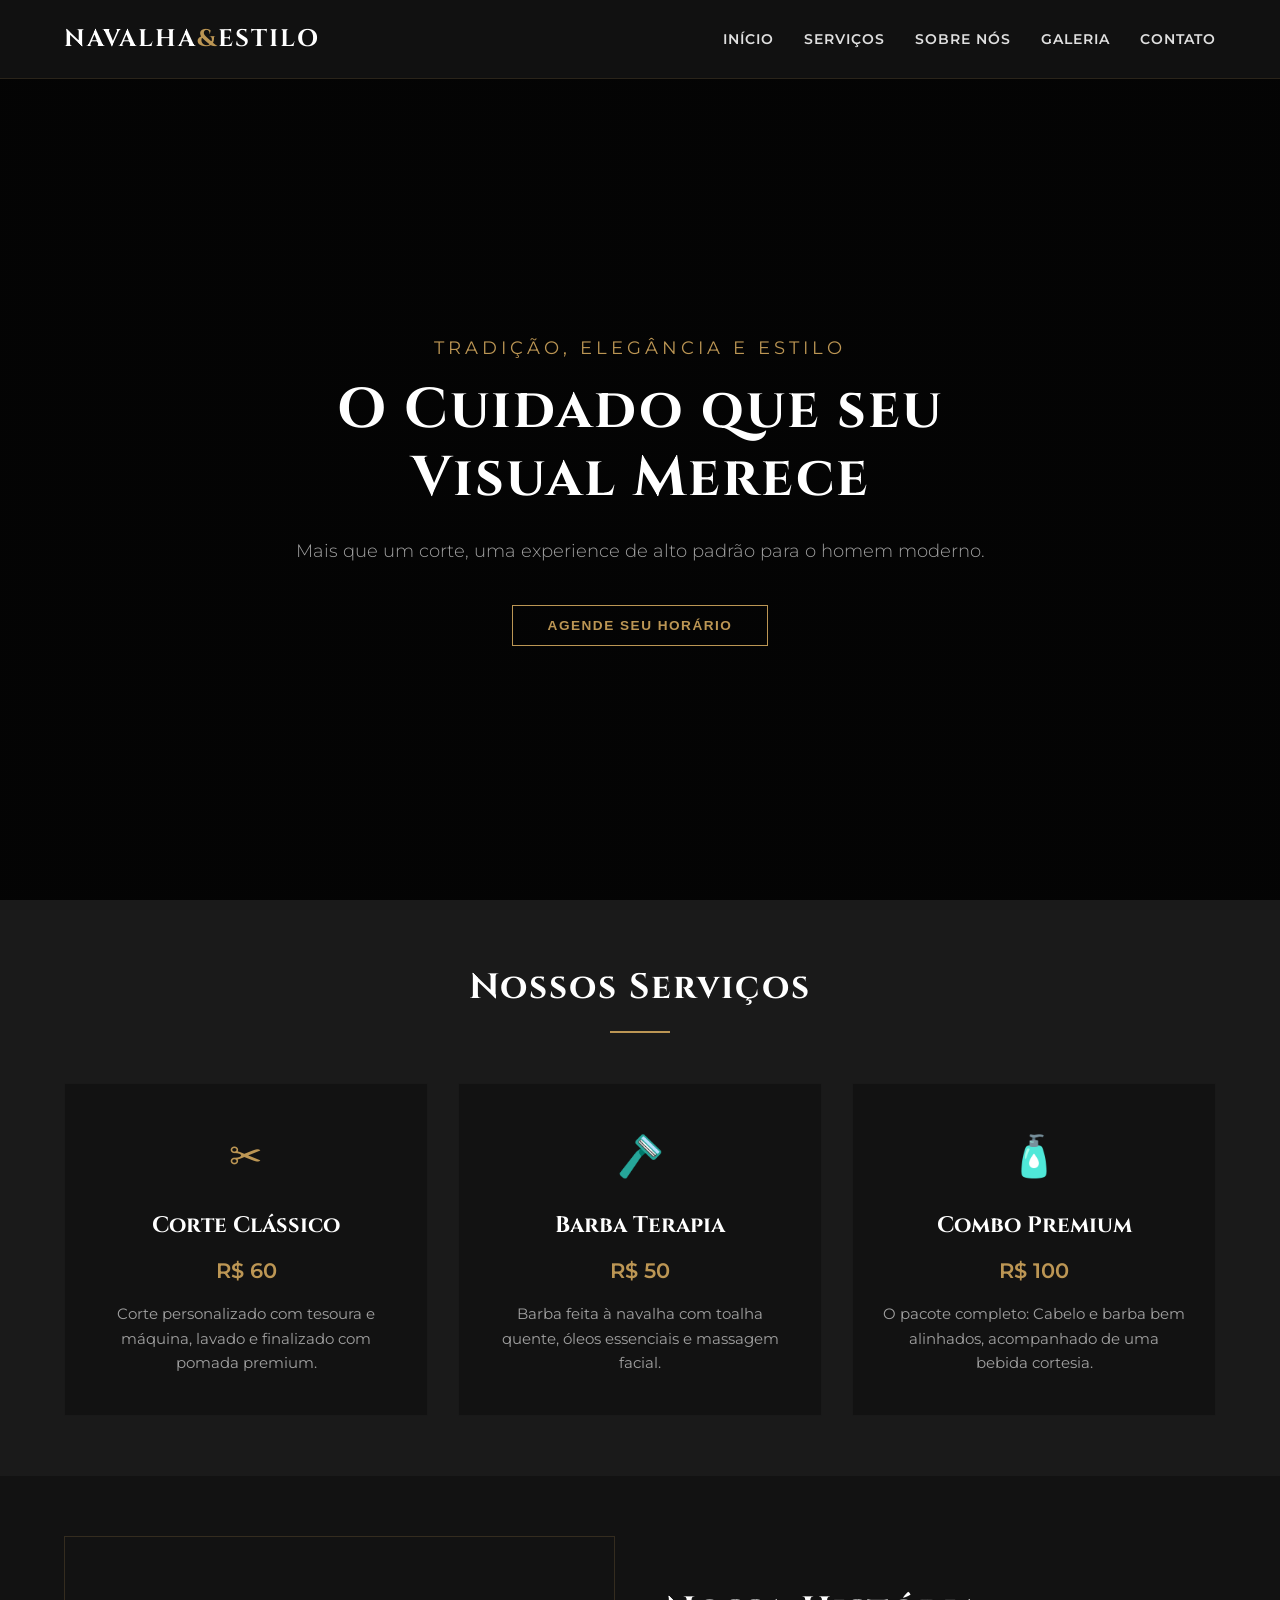
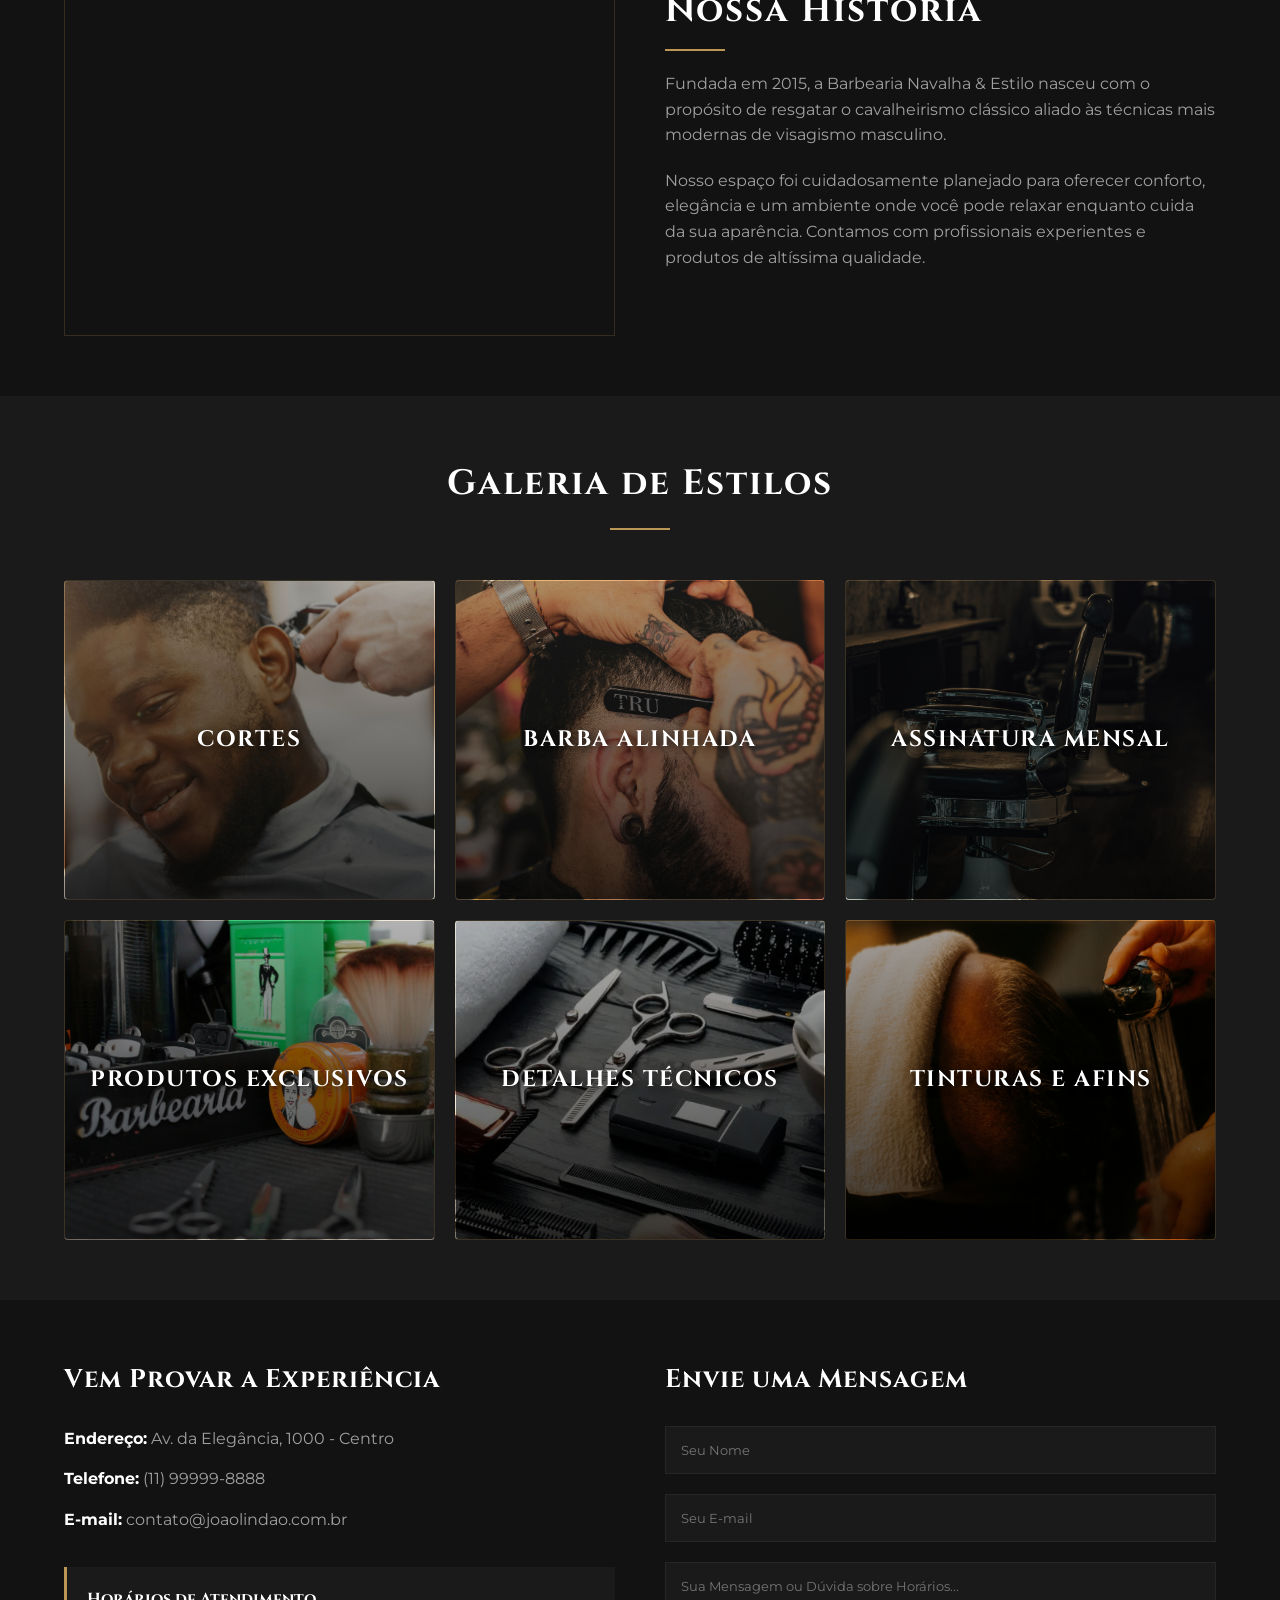
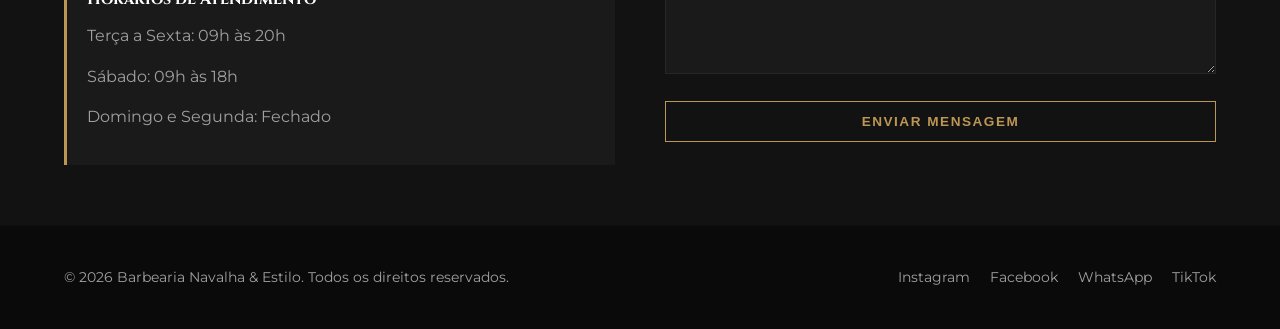
==== BarbeariaNavalhaEstilo/wwwroot/index.html @ 8d59ccf6 "enviando atualizações com .net e c#" ====
<!DOCTYPE html>
<html lang="pt-BR">

<head>
    <meta charset="UTF-8">
    <meta name="viewport" content="width=device-width, initial-scale=1.0">
    <title>Barbearia Navalha & Estilo</title>
    <link rel="stylesheet" href="style.css">
    <link rel="preconnect" href="https://fonts.googleapis.com">
    <link rel="preconnect" href="https://fonts.gstatic.com" crossorigin>
    <link href="https://fonts.googleapis.com/css2?family=Cinzel:wght@500;700&family=Montserrat:wght@300;400;600&display=swap" rel="stylesheet">
</head>

<body>

    <header class="header">
        <div class="container header-container">
            <div class="logo">
                <a href="#inicio">NAVALHA<span>&</span>ESTILO</a>
            </div>

            <input type="checkbox" id="menu-toggle" class="menu-toggle">
            <label for="menu-toggle" class="hamburger">
                <span></span>
                <span></span>
                <span></span>
            </label>

            <nav class="nav">
                <ul class="nav-list">
                    <li><a href="#inicio">Início</a></li>
                    <li><a href="#servicos">Serviços</a></li>
                    <li><a href="#sobre">Sobre Nós</a></li>
                    <li><a href="#galeria">Galeria</a></li>
                    <li><a href="#contato">Contato</a></li>
                </ul>
            </nav>
        </div>
    </header>

    <section id="inicio" class="hero">
        <div class="hero-content">
            <p class="hero-subtitle">Tradição, Elegância e Estilo</p>
            <h1 class="hero-title">O Cuidado que seu Visual Merece</h1>
            <p class="hero-text">Mais que um corte, uma experience de alto padrão para o homem moderno.</p>
            <button class="btn" onclick="abrirCalendario()">Agende seu Horário</button>
        </div>
    </section>

    <section id="servicos" class="services">
        <div class="container">
            <div class="section-header">
                <h2>Nossos Serviços</h2>
                <div class="divider"></div>
            </div>
            <div class="services-grid">
                <div class="service-card">
                    <div class="service-icon">✂</div>
                    <h3>Corte Clássico</h3>
                    <p class="price">R$ 60</p>
                    <p>Corte personalizado com tesoura e máquina, lavado e finalizado com pomada premium.</p>
                </div>
                <div class="service-card">
                    <div class="service-icon">🪒</div>
                    <h3>Barba Terapia</h3>
                    <p class="price">R$ 50</p>
                    <p>Barba feita à navalha com toalha quente, óleos essenciais e massagem facial.</p>
                </div>
                <div class="service-card">
                    <div class="service-icon">🧴</div>
                    <h3>Combo Premium</h3>
                    <p class="price">R$ 100</p>
                    <p>O pacote completo: Cabelo e barba bem alinhados, acompanhado de uma bebida cortesia.</p>
                </div>
            </div>
        </div>
    </section>

    <section id="sobre" class="about">
        <div class="container about-container">
            <div class="about-image">
                <div class="img-placeholder"></div>
            </div>
            <div class="about-content">
                <div class="section-header" style="text-align: left; margin: 0 0 20px 0;">
                    <h2>Nossa História</h2>
                    <div class="divider" style="margin: 10px 0 0 0;"></div>
                </div>
                <p>Fundada em 2015, a Barbearia Navalha & Estilo nasceu com o propósito de resgatar o cavalheirismo clássico aliado às técnicas mais modernas de visagismo masculino.</p>
                <p>Nosso espaço foi cuidadosamente planejado para oferecer conforto, elegância e um ambiente onde você pode relaxar enquanto cuida da sua aparência. Contamos com profissionais experientes e produtos de altíssima qualidade.</p>
            </div>
        </div>
    </section>

    <section id="galeria" class="gallery">
        <div class="container">
            <div class="section-header">
                <h2>Galeria de Estilos</h2>
                <div class="divider"></div>
            </div>
            <div class="gallery-grid">

                <div class="gallery-item foto-cortes">
                    <div class="gallery-overlay"></div>
                    <div class="gallery-content">
                        <h3>Cortes</h3>
                    </div>
                </div>

                <div class="gallery-item foto-barba">
                    <div class="gallery-overlay"></div>
                    <div class="gallery-content">
                        <h3>Barba Alinhada</h3>
                    </div>
                </div>

                <!-- Substitua o item "foto-assinatura" na Página Inicial por este link: -->
                <a href="assinatura.html" class="gallery-item foto-assinatura">
                    <div class="gallery-overlay"></div>
                    <div class="gallery-content">
                        <h3>Assinatura Mensal</h3>
                    </div>
                </a>

                <div class="gallery-item foto-produtos">
                    <div class="gallery-overlay"></div>
                    <div class="gallery-content">
                        <h3>Produtos Exclusivos</h3>
                    </div>
                </div>

                <div class="gallery-item foto-detalhes">
                    <div class="gallery-overlay"></div>
                    <div class="gallery-content">
                        <h3>Detalhes Técnicos</h3>
                    </div>
                </div>

                <div class="gallery-item foto-tinturas">
                    <div class="gallery-overlay"></div>
                    <div class="gallery-content">
                        <h3>Tinturas e Afins</h3>
                    </div>
                </div>

            </div>
        </div>
    </section>

    <section id="contato" class="contact">
        <div class="container contact-container">
            <div class="contact-info">
                <h3>Vem Provar a Experiência</h3>
                <p><strong>Endereço:</strong> Av. da Elegância, 1000 - Centro</p>
                <p><strong>Telefone:</strong> (11) 99999-8888</p>
                <p><strong>E-mail:</strong> contato@joaolindao.com.br</p>
                <div class="hours">
                    <h4>Horários de Atendimento</h4>
                    <p>Terça a Sexta: 09h às 20h</p>
                    <p>Sábado: 09h às 18h</p>
                    <p>Domingo e Segunda: Fechado</p>
                </div>
            </div>
            <div class="contact-form">
                <h3>Envie uma Mensagem</h3>
                <form action="#" method="POST" onsubmit="return false;">
                    <div class="form-group">
                        <input type="text" placeholder="Seu Nome" required>
                    </div>
                    <div class="form-group">
                        <input type="email" placeholder="Seu E-mail" required>
                    </div>
                    <div class="form-group">
                        <textarea placeholder="Sua Mensagem ou Dúvida sobre Horários..." rows="5" required></textarea>
                    </div>
                    <button type="submit" class="btn btn-block">Enviar Mensagem</button>
                </form>
            </div>
        </div>
    </section>

    <footer class="footer">
        <div class="container footer-content">
            <p>&copy; 2026 Barbearia Navalha & Estilo. Todos os direitos reservados.</p>
            <div class="social-links">
                <a href="#">Instagram</a>
                <a href="#">Facebook</a>
                <a href="#">WhatsApp</a>
                <a href="#">TikTok</a>
            </div>
        </div>
    </footer>

    <div id="modal-calendario" class="modal">
        <div class="modal-content-wide">
            <span class="close-btn" onclick="fecharCalendario()">&times;</span>

            <div class="agenda-container">
                <div class="calendario-col">
                    <div class="calendar-header">
                        <button onclick="mudarMes(-1)">&#10094;</button>
                        <h3 id="calendar-month-year">Maio 2026</h3>
                        <button onclick="mudarMes(1)">&#10095;</button>
                    </div>
                    <div class="weekdays">
                        <div>Dom</div>
                        <div>Seg</div>
                        <div>Ter</div>
                        <div>Qua</div>
                        <div>Qui</div>
                        <div>Sex</div>
                        <div>Sáb</div>
                    </div>
                    <div id="calendar-days" class="calendar-days"></div>
                </div>

                <div class="horarios-col" id="horarios-col">
                    <h3>Horários Disponíveis</h3>
                    <p id="dia-selecionado-label">Selecione um dia ao lado</p>
                    <div id="slots-horarios" class="slots-horarios"></div>
                    <button id="btn-finalizar" class="btn btn-block" style="display:none;" onclick="finalizarAgendamento()">Confirmar Agendamento</button>
                </div>
            </div>
        </div>
    </div>

    <script src="js/main.js"></script>
</body>

</html>
---- BarbeariaNavalhaEstilo/wwwroot/style.css ----
* {
  margin: 0;
  padding: 0;
  box-sizing: border-box;
}

html {
  scroll-behavior: smooth;
}

:root {
  --primary-color: #bc9654;
  --bg-dark: #121212;
  --bg-light: #1a1a1a;
  --text-color: #e0e0e0;
  --text-muted: #a0a0a0;
  --white: #ffffff;
  --transition: all 0.3s ease;
}

body {
  font-family: "Montserrat", sans-serif;
  background-color: var(--bg-dark);
  color: var(--text-color);
  line-height: 1.6;
}

.container {
  width: 90%;
  max-width: 1200px;
  margin: 0 auto;
  padding: 60px 0;
}

a {
  text-transform: none;
  text-decoration: none;
  color: inherit;
  transition: var(--transition);
}

ul {
  list-style: none;
}

img,
.img-placeholder {
  width: 100%;
  height: 100%;
  object-fit: cover;
}

.img-placeholder {
  background: linear-gradient(135deg, #2c2c2c 0%, #1a1a1a 100%);
  border: 1px solid rgba(188, 150, 84, 0.2);
  display: flex;
  align-items: center;
  justify-content: center;
  color: var(--text-muted);
  font-size: 0.9rem;
  letter-spacing: 1px;
  min-height: 250px;
}

.section-header {
  text-align: center;
  margin-bottom: 50px;
}

.section-header h2 {
  font-family: "Cinzel", serif;
  font-size: 2.2rem;
  color: var(--white);
  letter-spacing: 2px;
}

.divider {
  width: 60px;
  height: 2px;
  background-color: var(--primary-color);
  margin: 15px auto 0 auto;
}

/* Botões */
.btn {
  display: inline-block;
  padding: 12px 35px;
  background-color: transparent;
  color: var(--primary-color);
  border: 1px solid var(--primary-color);
  font-weight: 600;
  letter-spacing: 1.5px;
  text-transform: uppercase;
  font-size: 0.85rem;
  cursor: pointer;
  transition: var(--transition);
}

.btn:hover {
  background-color: var(--primary-color);
  color: var(--bg-dark);
  box-shadow: 0 0 15px rgba(188, 150, 84, 0.4);
}

.btn-block {
  display: block;
  width: 100%;
}

.header {
  position: fixed;
  top: 0;
  left: 0;
  width: 100%;
  background-color: rgba(18, 18, 18, 0.95);
  border-bottom: 1px solid rgba(188, 150, 84, 0.15);
  z-index: 1000;
}

.header-container {
  padding: 20px 0;
  display: flex;
  justify-content: space-between;
  align-items: center;
}

.logo a {
  font-family: "Cinzel", serif;
  font-size: 1.5rem;
  font-weight: 700;
  color: var(--white);
  letter-spacing: 2px;
}

.logo span {
  color: var(--primary-color);
}

.nav-list {
  display: flex;
  gap: 30px;
}

.nav-list a {
  font-size: 0.9rem;
  font-weight: 600;
  letter-spacing: 1px;
  text-transform: uppercase;
  padding: 5px 0;
  position: relative;
}

.nav-list a::after {
  content: "";
  position: absolute;
  bottom: 0;
  left: 0;
  width: 0;
  height: 1px;
  background-color: var(--primary-color);
  transition: var(--transition);
}

.nav-list a:hover {
  color: var(--primary-color);
}

.nav-list a:hover::after {
  width: 100%;
}

.menu-toggle,
.hamburger {
  display: none;
}

.hero {
  height: 100vh;
  background:
    linear-gradient(rgba(0, 0, 0, 0.75), rgba(0, 0, 0, 0.75)),
    url("https://images.unsplash.com/photo-1503951914875-452162b0f3f1?q=80&w=1920")
      no-repeat center center/cover;
  background-color: #111;
  display: flex;
  align-items: center;
  justify-content: center;
  text-align: center;
  padding: 0 20px;
  padding-top: 80px;
}

.hero-content {
  max-width: 800px;
}

.hero-subtitle {
  color: var(--primary-color);
  font-size: 1.1rem;
  text-transform: uppercase;
  letter-spacing: 4px;
  margin-bottom: 15px;
}

.hero-title {
  font-family: "Cinzel", serif;
  font-size: 3.5rem;
  color: var(--white);
  line-height: 1.2;
  margin-bottom: 25px;
  letter-spacing: 2px;
}

.hero-text {
  font-size: 1.1rem;
  color: var(--text-muted);
  margin-bottom: 40px;
  font-weight: 300;
}

.services {
  background-color: var(--bg-light);
}

.services-grid {
  display: grid;
  grid-template-columns: repeat(auto-fit, minmax(280px, 1fr));
  gap: 30px;
}

.service-card {
  background-color: var(--bg-dark);
  padding: 40px 30px;
  text-align: center;
  border: 1px solid rgba(255, 255, 255, 0.03);
  transition: var(--transition);
}

.service-card:hover {
  transform: translateY(-5px);
  border-color: rgba(188, 150, 84, 0.3);
}

.service-icon {
  font-size: 2.5rem;
  color: var(--primary-color);
  margin-bottom: 20px;
}

.service-card h3 {
  font-family: "Cinzel", serif;
  color: var(--white);
  font-size: 1.4rem;
  margin-bottom: 10px;
}

.service-card .price {
  color: var(--primary-color);
  font-size: 1.3rem;
  font-weight: 600;
  margin-bottom: 15px;
}

.service-card p {
  color: var(--text-muted);
  font-size: 0.95rem;
}

.about-container {
  display: flex;
  align-items: center;
  gap: 50px;
}

.about-image,
.about-content {
  flex: 1;
  width: 100%;
}

.about-image .img-placeholder {
  height: 400px;
  background-image: url("https://images.unsplash.com/photo-1585747860715-2ba37e788b70?q=80&w=800");
  background-size: cover;
  background-position: center;
  background-repeat: no-repeat;
}

.about-content p {
  margin-bottom: 20px;
  color: var(--text-muted);
  font-size: 1rem;
}

.gallery {
  background-color: var(--bg-light);
}

.gallery-grid {
  display: grid;
  grid-template-columns: repeat(auto-fit, minmax(250px, 1fr));
  gap: 20px;
}

.gallery-item {
  overflow: hidden;
  height: 300px;
}

.gallery-item .img-placeholder {
  height: 100%;
  transition: var(--transition);
}

.gallery-item:hover .img-placeholder {
  transform: scale(1.05);
  border-color: var(--primary-color);
}

.contact-container {
  display: flex;
  gap: 50px;
}

.contact-info,
.contact-form {
  flex: 1;
}

.contact-info h3,
.contact-form h3 {
  font-family: "Cinzel", serif;
  color: var(--white);
  font-size: 1.6rem;
  margin-bottom: 25px;
  letter-spacing: 1px;
}

.contact-info p {
  margin-bottom: 15px;
  color: var(--text-muted);
}

.contact-info strong {
  color: var(--white);
}

.hours {
  margin-top: 35px;
  padding: 20px;
  background-color: var(--bg-light);
  border-left: 3px solid var(--primary-color);
}

.hours h4 {
  color: var(--white);
  margin-bottom: 10px;
  font-family: "Cinzel", serif;
}

.form-group {
  margin-bottom: 20px;
}

input,
textarea {
  width: 100%;
  padding: 15px;
  background-color: var(--bg-light);
  border: 1px solid rgba(255, 255, 255, 0.05);
  color: var(--white);
  font-family: "Montserrat", sans-serif;
  outline: none;
  transition: var(--transition);
}

input:focus,
textarea:focus {
  border-color: var(--primary-color);
}

.footer {
  background-color: #0a0a0a;
  border-top: 1px solid rgba(255, 255, 255, 0.02);
  font-size: 0.9rem;
  color: var(--text-muted);
}

.footer-content {
  padding: 40px 0;
  display: flex;
  justify-content: space-between;
  align-items: center;
  flex-wrap: wrap;
  gap: 20px;
}

.social-links {
  display: flex;
  gap: 20px;
}

.social-links a {
  color: var(--text-muted);
}

.social-links a:hover {
  color: var(--primary-color);
}

.modal {
  position: fixed;
  top: 0;
  left: 0;
  width: 100%;
  height: 100vh;
  background-color: rgba(0, 0, 0, 0.85);
  z-index: 2000;
  display: flex;
  align-items: center;
  justify-content: center;
  opacity: 0;
  pointer-events: none;
  transition: all 0.4s ease;
}

.modal.active {
  opacity: 1;
  pointer-events: auto;
}

.modal-content-wide {
  background-color: var(--bg-light);
  border: 1px solid var(--primary-color);
  padding: 30px;
  width: 95%;
  max-width: 750px;
  border-radius: 4px;
  position: relative;
  box-shadow: 0 10px 30px rgba(0, 0, 0, 0.7);
  transform: translateY(-20px);
  transition: all 0.4s ease;
}

.modal.active .modal-content-wide {
  transform: translateY(0);
}

.close-btn {
  position: absolute;
  top: 15px;
  right: 20px;
  font-size: 2rem;
  color: var(--text-muted);
  cursor: pointer;
  transition: var(--transition);
}

.close-btn:hover {
  color: var(--primary-color);
}

.agenda-container {
  display: flex;
  gap: 30px;
  flex-wrap: wrap;
}

.calendario-col {
  flex: 1.2;
  min-width: 280px;
}

.horarios-col {
  flex: 0.8;
  min-width: 220px;
  border-left: 1px solid rgba(188, 150, 84, 0.2);
  padding-left: 25px;
  display: flex;
  flex-direction: column;
  opacity: 0.3;
  pointer-events: none;
  transition: var(--transition);
}

.horarios-col.show {
  opacity: 1;
  pointer-events: auto;
}

.calendar-header {
  display: flex;
  justify-content: space-between;
  align-items: center;
  margin-bottom: 20px;
}

.calendar-header h3 {
  font-family: "Cinzel", serif;
  color: var(--primary-color);
  font-size: 1.2rem;
}

.calendar-header button {
  background: none;
  border: none;
  color: var(--text-color);
  font-size: 1.2rem;
  cursor: pointer;
  padding: 5px 10px;
  transition: var(--transition);
}

.calendar-header button:hover {
  color: var(--primary-color);
}

.weekdays {
  display: grid;
  grid-template-columns: repeat(7, 1fr);
  text-align: center;
  font-weight: 600;
  font-size: 0.85rem;
  color: var(--text-muted);
  margin-bottom: 10px;
}

.calendar-days {
  display: grid;
  grid-template-columns: repeat(7, 1fr);
  gap: 5px;
  text-align: center;
}

.calendar-day {
  padding: 10px 0;
  font-size: 0.95rem;
  color: var(--white);
  cursor: pointer;
  border-radius: 4px;
  transition: var(--transition);
  border: 1px solid transparent;
}

.calendar-day:hover:not(.disabled):not(.lotado) {
  border-color: var(--primary-color);
  background-color: rgba(188, 150, 84, 0.1);
}

.calendar-day.selected {
  background-color: var(--primary-color) !important;
  color: var(--bg-dark) !important;
  font-weight: bold;
}

.calendar-day.disabled {
  color: #444;
  cursor: not-allowed;
  text-decoration: line-through;
}

.calendar-day.lotado {
  color: #721c24;
  background-color: rgba(245, 108, 108, 0.05);
  border: 1px dashed #f56c6c;
  cursor: not-allowed;
}

.horarios-col h3 {
  font-family: "Cinzel", serif;
  color: var(--white);
  font-size: 1.1rem;
  margin-bottom: 5px;
}

#dia-selecionado-label {
  font-size: 0.85rem;
  color: var(--primary-color);
  margin-bottom: 15px;
}

.slots-horarios {
  display: grid;
  grid-template-columns: repeat(2, 1fr);
  gap: 10px;
  margin-bottom: 20px;
  max-height: 220px;
  overflow-y: auto;
  padding-right: 5px;
}

.hora-slot {
  background-color: var(--bg-dark);
  border: 1px solid rgba(188, 150, 84, 0.3);
  color: var(--white);
  padding: 10px;
  border-radius: 4px;
  cursor: pointer;
  font-family: "Montserrat", sans-serif;
  font-size: 0.9rem;
  transition: var(--transition);
}

.hora-slot:hover {
  border-color: var(--primary-color);
  background-color: rgba(188, 150, 84, 0.1);
}

.hora-slot.selected {
  background-color: var(--primary-color);
  color: var(--bg-dark);
  font-weight: bold;
  border-color: var(--primary-color);
}

@keyframes fadeIn {
  from {
    opacity: 0;
    transform: scale(0.95);
  }
  to {
    opacity: 1;
    transform: scale(1);
  }
}

@media (max-width: 968px) {
  .about-container,
  .contact-container {
    flex-direction: column;
    gap: 40px;
  }

  .about-image {
    order: 2;
    width: 100%;
  }

  .about-image .img-placeholder {
    height: 320px;
    width: 100%;
  }
}

@media (max-width: 680px) {
  .horarios-col {
    border-left: none;
    padding-left: 0;
    border-top: 1px solid rgba(188, 150, 84, 0.2);
    padding-top: 20px;
    margin-top: 10px;
  }
}

@media (max-width: 768px) {
  .container {
    padding: 40px 0;
  }

  .hero-title {
    font-size: 2.3rem;
  }

  .hero-subtitle {
    font-size: 0.9rem;
    letter-spacing: 2px;
  }

  .hamburger {
    display: block;
    position: relative;
    width: 30px;
    height: 20px;
    cursor: pointer;
    z-index: 1010;
  }

  .hamburger span {
    display: block;
    position: absolute;
    height: 2px;
    width: 100%;
    background-color: var(--white);
    border-radius: 2px;
    left: 0;
    transition: var(--transition);
  }

  .hamburger span:nth-child(1) {
    top: 0px;
  }
  .hamburger span:nth-child(2) {
    top: 9px;
  }
  .hamburger span:nth-child(3) {
    top: 18px;
  }

  .nav {
    position: fixed;
    top: 0;
    right: -100%;
    width: 75%;
    max-width: 300px;
    height: 100vh;
    background-color: #111;
    box-shadow: -5px 0 15px rgba(0, 0, 0, 0.5);
    padding: 100px 40px;
    transition: var(--transition);
    z-index: 1005;
  }

  .nav-list {
    flex-direction: column;
    gap: 35px;
  }

  .nav-list a {
    font-size: 1.1rem;
  }

  .menu-toggle:checked ~ .nav {
    right: 0;
  }

  .menu-toggle:checked ~ .hamburger span:nth-child(1) {
    transform: rotate(45deg);
    top: 9px;
    background-color: var(--primary-color);
  }

  .menu-toggle:checked ~ .hamburger span:nth-child(2) {
    opacity: 0;
  }

  .menu-toggle:checked ~ .hamburger span:nth-child(3) {
    transform: rotate(-45deg);
    top: 9px;
    background-color: var(--primary-color);
  }

  .footer-content {
    flex-direction: column;
    text-align: center;
  }
}

.gallery {
  background-color: var(--bg-light);
}

.gallery-grid {
  display: grid;
  grid-template-columns: repeat(auto-fit, minmax(280px, 1fr));
  gap: 20px;
}

.gallery-item {
  position: relative;
  overflow: hidden;
  height: 320px;
  border: 1px solid rgba(188, 150, 84, 0.2);
  border-radius: 4px;
  display: flex;
  align-items: center;
  justify-content: center;
  background-size: cover;
  background-position: center;
  background-repeat: no-repeat;
  transition: var(--transition);
}

.foto-cortes {
  background-image: url("corte.jpg");
}

.foto-barba {
  background-image: url("barba.jpg");
}

.foto-assinatura {
  background-image: url("mensal.jpg");
}

.foto-produtos {
  background-image: url("produtos.jpg");
}

.foto-detalhes {
  background-image: url("detalhes.jpg");
}

.foto-tinturas {
  background-image: url("tintura.jpg");
}

.gallery-overlay {
  position: absolute;
  top: 0;
  left: 0;
  width: 100%;
  height: 100%;
  background: linear-gradient(rgba(0, 0, 0, 0.3), rgba(0, 0, 0, 0.75));
  z-index: 1;
  transition: var(--transition);
}

.gallery-content {
  position: relative;
  z-index: 2;
  text-align: center;
  padding: 20px;
  transition: var(--transition);
}

.gallery-content h3 {
  font-family: "Cinzel", serif;
  color: var(--white);
  font-size: 1.4rem;
  letter-spacing: 1.5px;
  text-transform: uppercase;
  text-shadow: 2px 2px 10px rgba(0, 0, 0, 0.9);
}

.gallery-item:hover {
  transform: translateY(-5px);
  border-color: var(--primary-color);
  box-shadow: 0 10px 20px rgba(188, 150, 84, 0.3);
}

.gallery-item:hover .gallery-overlay {
  background: linear-gradient(rgba(0, 0, 0, 0.1), rgba(0, 0, 0, 0.6));
}

.gallery-item:hover .gallery-content h3 {
  color: var(--primary-color);
  transform: scale(1.05);
}
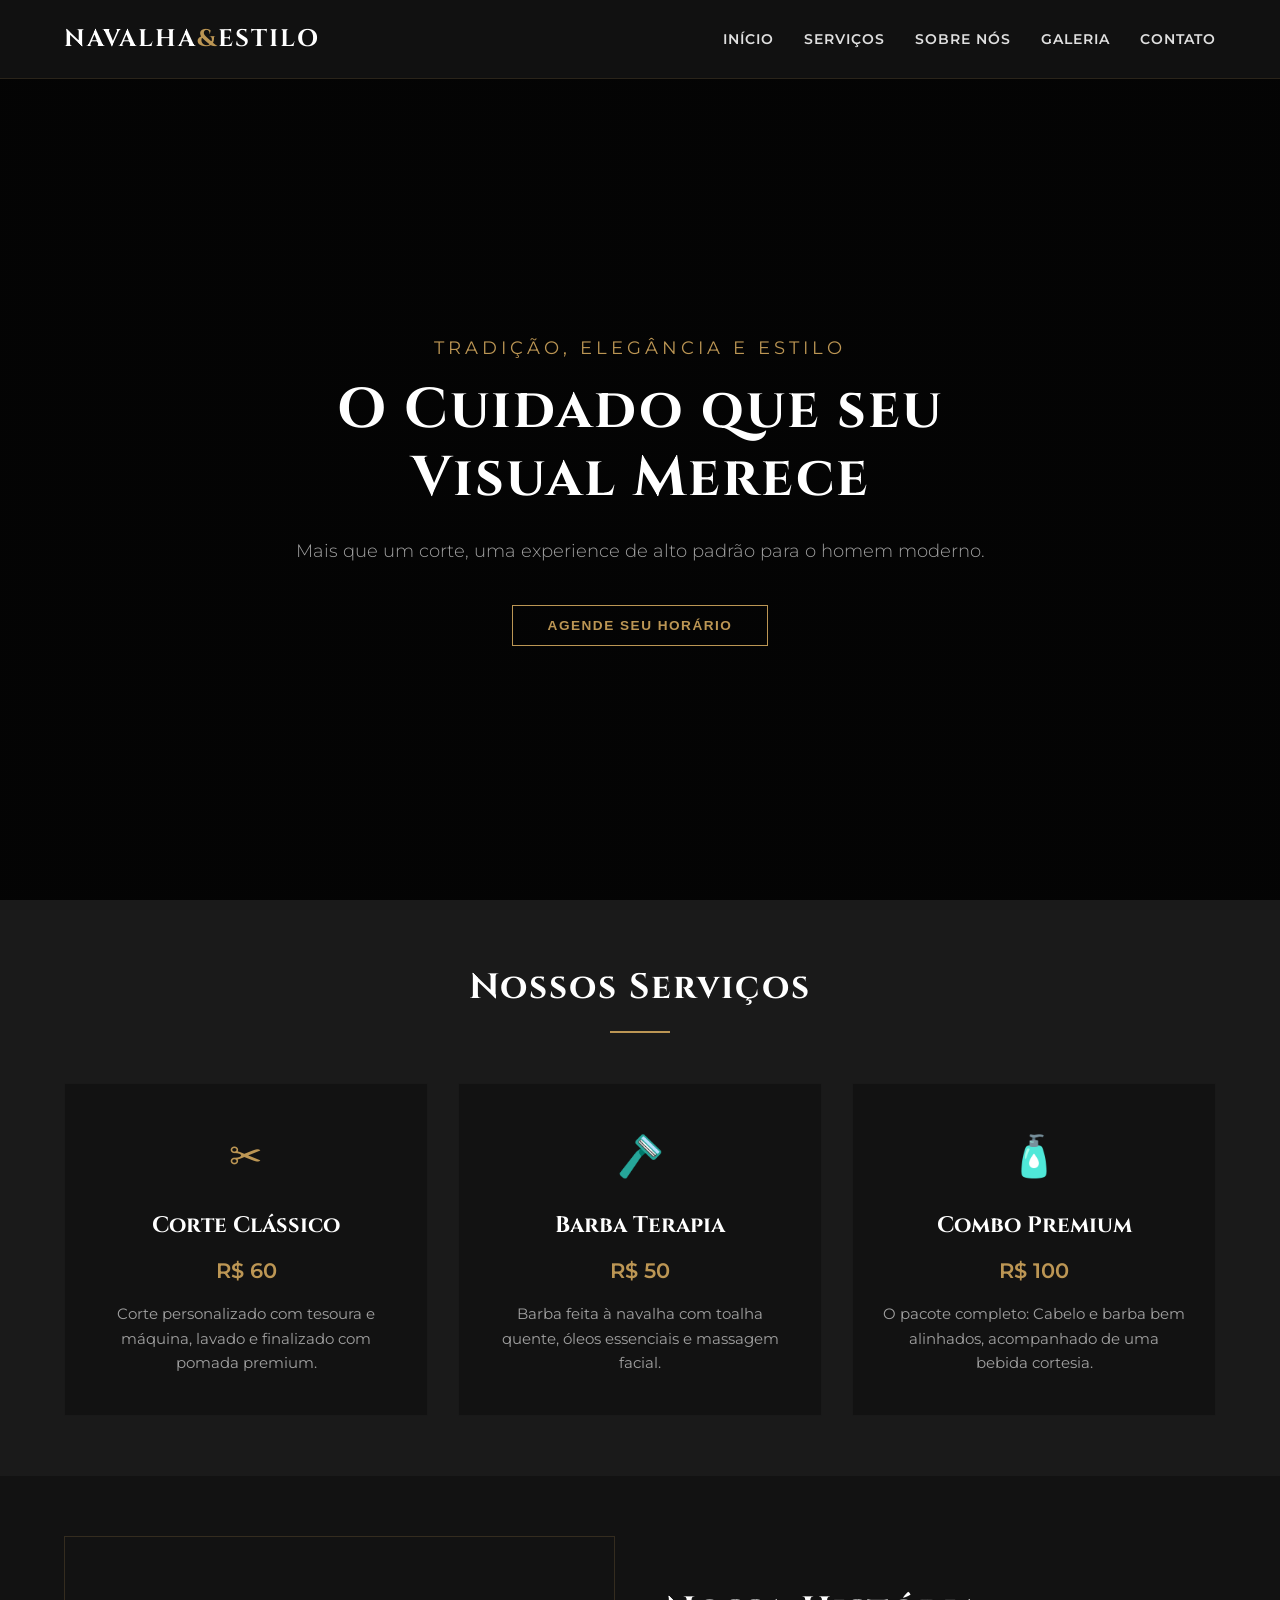
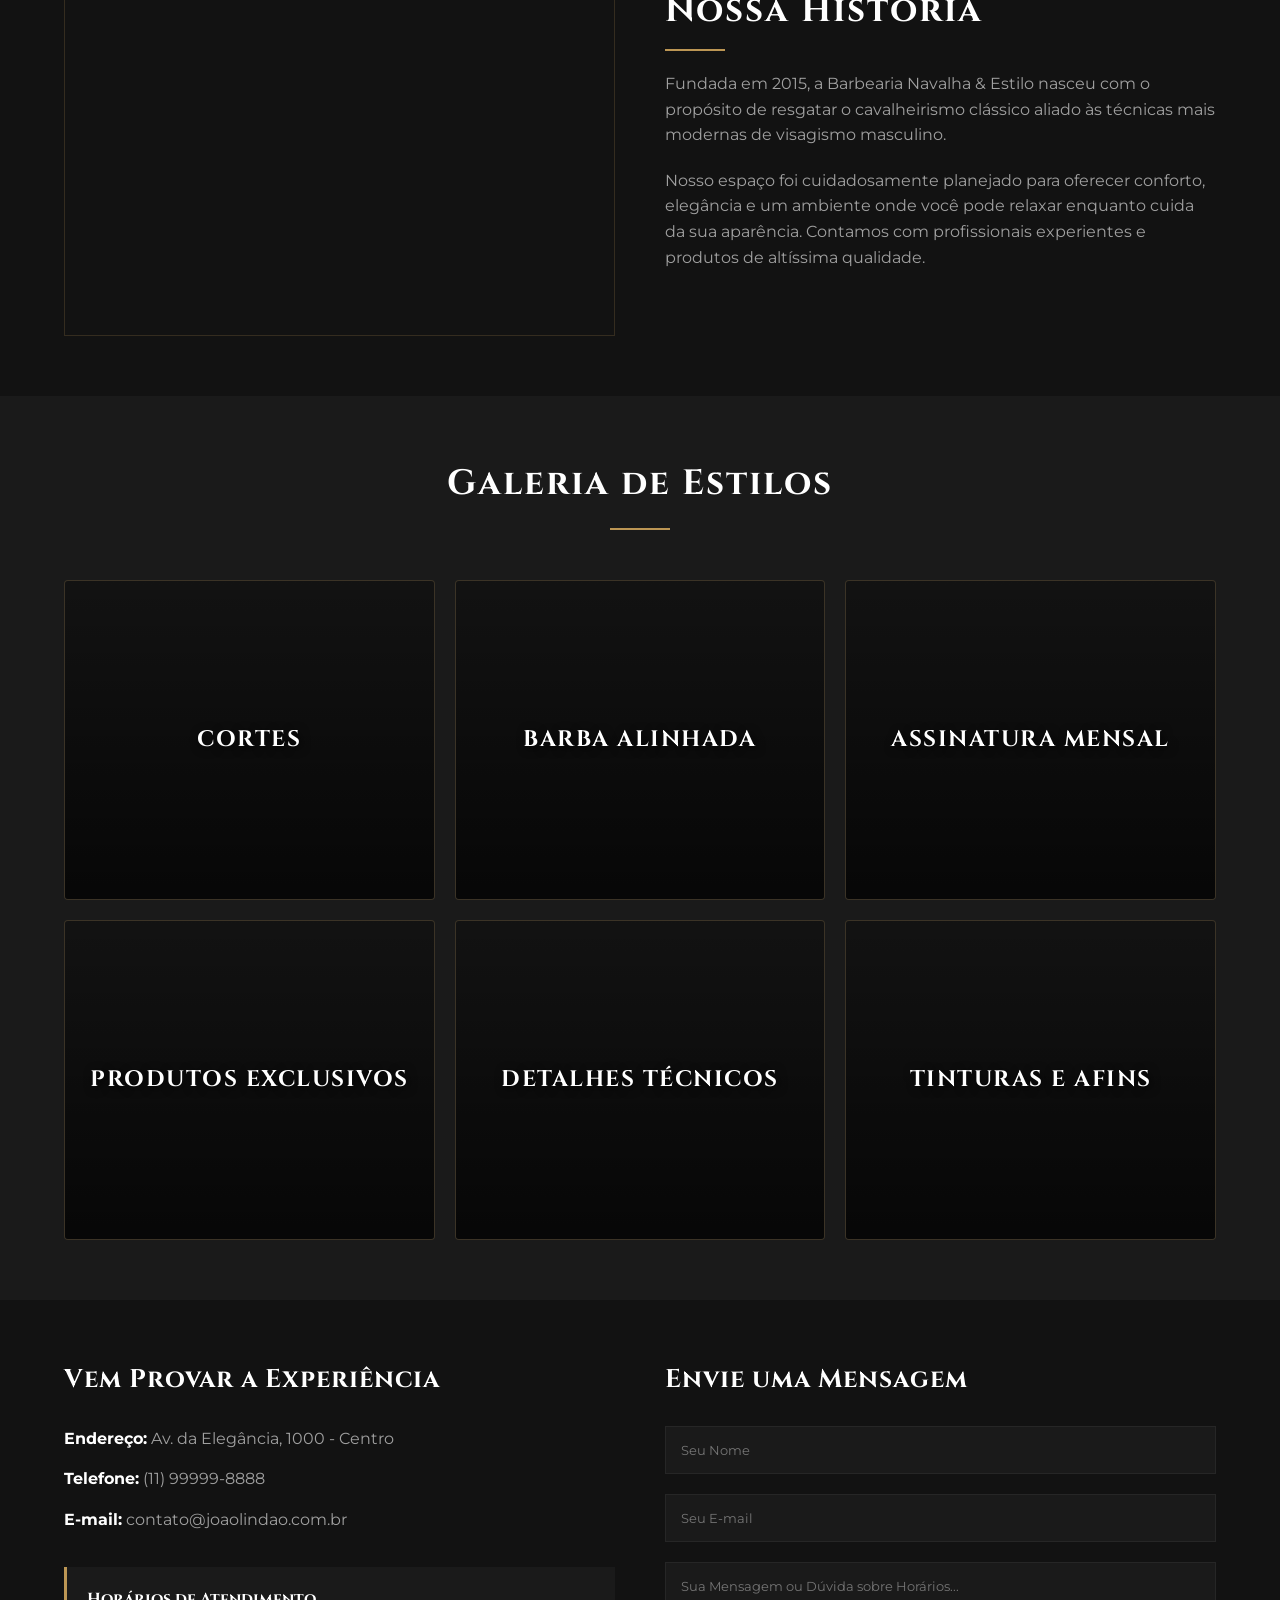
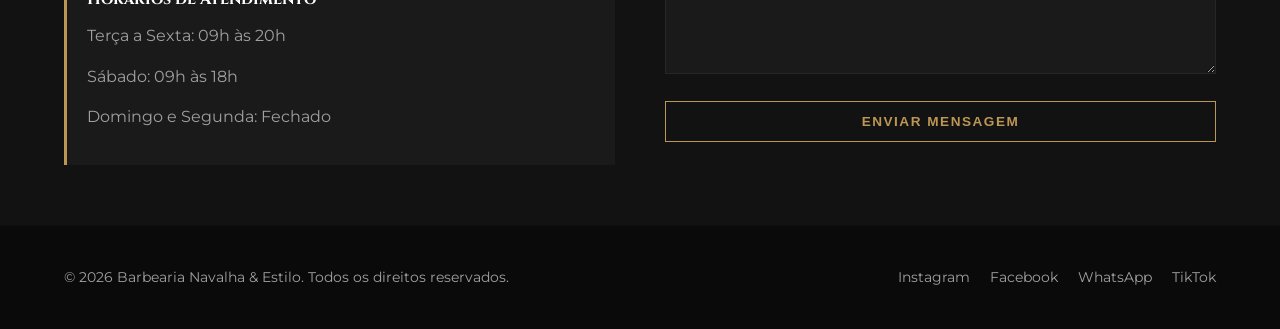
==== commit 959acba3: "mudanças que foram feitas: criacao de pastas e mobilização de arquivos para seus respectivos caminho" ====
--- a/BarbeariaNavalhaEstilo/wwwroot/index.html
+++ b/BarbeariaNavalhaEstilo/wwwroot/index.html
@@ -5,7 +5,7 @@
     <meta charset="UTF-8">
     <meta name="viewport" content="width=device-width, initial-scale=1.0">
     <title>Barbearia Navalha & Estilo</title>
-    <link rel="stylesheet" href="style.css">
+    <link rel="stylesheet" href="./static/css/style.css">
     <link rel="preconnect" href="https://fonts.googleapis.com">
     <link rel="preconnect" href="https://fonts.gstatic.com" crossorigin>
     <link href="https://fonts.googleapis.com/css2?family=Cinzel:wght@500;700&family=Montserrat:wght@300;400;600&display=swap" rel="stylesheet">
@@ -224,7 +224,9 @@
         </div>
     </div>
 
-    <script src="js/main.js"></script>
+    
 </body>
 
+<script type="module"  src="./static/js/main.js"></script>
+
 </html>
--- a/BarbeariaNavalhaEstilo/wwwroot/static/css/style.css
+++ b/BarbeariaNavalhaEstilo/wwwroot/static/css/style.css
@@ -0,0 +1,837 @@
+* {
+  margin: 0;
+  padding: 0;
+  box-sizing: border-box;
+}
+
+html {
+  scroll-behavior: smooth;
+}
+
+:root {
+  --primary-color: #bc9654;
+  --bg-dark: #121212;
+  --bg-light: #1a1a1a;
+  --text-color: #e0e0e0;
+  --text-muted: #a0a0a0;
+  --white: #ffffff;
+  --transition: all 0.3s ease;
+}
+
+body {
+  font-family: "Montserrat", sans-serif;
+  background-color: var(--bg-dark);
+  color: var(--text-color);
+  line-height: 1.6;
+}
+
+.container {
+  width: 90%;
+  max-width: 1200px;
+  margin: 0 auto;
+  padding: 60px 0;
+}
+
+a {
+  text-transform: none;
+  text-decoration: none;
+  color: inherit;
+  transition: var(--transition);
+}
+
+ul {
+  list-style: none;
+}
+
+img,
+.img-placeholder {
+  width: 100%;
+  height: 100%;
+  object-fit: cover;
+}
+
+.img-placeholder {
+  background: linear-gradient(135deg, #2c2c2c 0%, #1a1a1a 100%);
+  border: 1px solid rgba(188, 150, 84, 0.2);
+  display: flex;
+  align-items: center;
+  justify-content: center;
+  color: var(--text-muted);
+  font-size: 0.9rem;
+  letter-spacing: 1px;
+  min-height: 250px;
+}
+
+.section-header {
+  text-align: center;
+  margin-bottom: 50px;
+}
+
+.section-header h2 {
+  font-family: "Cinzel", serif;
+  font-size: 2.2rem;
+  color: var(--white);
+  letter-spacing: 2px;
+}
+
+.divider {
+  width: 60px;
+  height: 2px;
+  background-color: var(--primary-color);
+  margin: 15px auto 0 auto;
+}
+
+/* Botões */
+.btn {
+  display: inline-block;
+  padding: 12px 35px;
+  background-color: transparent;
+  color: var(--primary-color);
+  border: 1px solid var(--primary-color);
+  font-weight: 600;
+  letter-spacing: 1.5px;
+  text-transform: uppercase;
+  font-size: 0.85rem;
+  cursor: pointer;
+  transition: var(--transition);
+}
+
+.btn:hover {
+  background-color: var(--primary-color);
+  color: var(--bg-dark);
+  box-shadow: 0 0 15px rgba(188, 150, 84, 0.4);
+}
+
+.btn-block {
+  display: block;
+  width: 100%;
+}
+
+.header {
+  position: fixed;
+  top: 0;
+  left: 0;
+  width: 100%;
+  background-color: rgba(18, 18, 18, 0.95);
+  border-bottom: 1px solid rgba(188, 150, 84, 0.15);
+  z-index: 1000;
+}
+
+.header-container {
+  padding: 20px 0;
+  display: flex;
+  justify-content: space-between;
+  align-items: center;
+}
+
+.logo a {
+  font-family: "Cinzel", serif;
+  font-size: 1.5rem;
+  font-weight: 700;
+  color: var(--white);
+  letter-spacing: 2px;
+}
+
+.logo span {
+  color: var(--primary-color);
+}
+
+.nav-list {
+  display: flex;
+  gap: 30px;
+}
+
+.nav-list a {
+  font-size: 0.9rem;
+  font-weight: 600;
+  letter-spacing: 1px;
+  text-transform: uppercase;
+  padding: 5px 0;
+  position: relative;
+}
+
+.nav-list a::after {
+  content: "";
+  position: absolute;
+  bottom: 0;
+  left: 0;
+  width: 0;
+  height: 1px;
+  background-color: var(--primary-color);
+  transition: var(--transition);
+}
+
+.nav-list a:hover {
+  color: var(--primary-color);
+}
+
+.nav-list a:hover::after {
+  width: 100%;
+}
+
+.menu-toggle,
+.hamburger {
+  display: none;
+}
+
+.hero {
+  height: 100vh;
+  background:
+    linear-gradient(rgba(0, 0, 0, 0.75), rgba(0, 0, 0, 0.75)),
+    url("https://images.unsplash.com/photo-1503951914875-452162b0f3f1?q=80&w=1920")
+      no-repeat center center/cover;
+  background-color: #111;
+  display: flex;
+  align-items: center;
+  justify-content: center;
+  text-align: center;
+  padding: 0 20px;
+  padding-top: 80px;
+}
+
+.hero-content {
+  max-width: 800px;
+}
+
+.hero-subtitle {
+  color: var(--primary-color);
+  font-size: 1.1rem;
+  text-transform: uppercase;
+  letter-spacing: 4px;
+  margin-bottom: 15px;
+}
+
+.hero-title {
+  font-family: "Cinzel", serif;
+  font-size: 3.5rem;
+  color: var(--white);
+  line-height: 1.2;
+  margin-bottom: 25px;
+  letter-spacing: 2px;
+}
+
+.hero-text {
+  font-size: 1.1rem;
+  color: var(--text-muted);
+  margin-bottom: 40px;
+  font-weight: 300;
+}
+
+.services {
+  background-color: var(--bg-light);
+}
+
+.services-grid {
+  display: grid;
+  grid-template-columns: repeat(auto-fit, minmax(280px, 1fr));
+  gap: 30px;
+}
+
+.service-card {
+  background-color: var(--bg-dark);
+  padding: 40px 30px;
+  text-align: center;
+  border: 1px solid rgba(255, 255, 255, 0.03);
+  transition: var(--transition);
+}
+
+.service-card:hover {
+  transform: translateY(-5px);
+  border-color: rgba(188, 150, 84, 0.3);
+}
+
+.service-icon {
+  font-size: 2.5rem;
+  color: var(--primary-color);
+  margin-bottom: 20px;
+}
+
+.service-card h3 {
+  font-family: "Cinzel", serif;
+  color: var(--white);
+  font-size: 1.4rem;
+  margin-bottom: 10px;
+}
+
+.service-card .price {
+  color: var(--primary-color);
+  font-size: 1.3rem;
+  font-weight: 600;
+  margin-bottom: 15px;
+}
+
+.service-card p {
+  color: var(--text-muted);
+  font-size: 0.95rem;
+}
+
+.about-container {
+  display: flex;
+  align-items: center;
+  gap: 50px;
+}
+
+.about-image,
+.about-content {
+  flex: 1;
+  width: 100%;
+}
+
+.about-image .img-placeholder {
+  height: 400px;
+  background-image: url("https://images.unsplash.com/photo-1585747860715-2ba37e788b70?q=80&w=800");
+  background-size: cover;
+  background-position: center;
+  background-repeat: no-repeat;
+}
+
+.about-content p {
+  margin-bottom: 20px;
+  color: var(--text-muted);
+  font-size: 1rem;
+}
+
+.gallery {
+  background-color: var(--bg-light);
+}
+
+.gallery-grid {
+  display: grid;
+  grid-template-columns: repeat(auto-fit, minmax(250px, 1fr));
+  gap: 20px;
+}
+
+.gallery-item {
+  overflow: hidden;
+  height: 300px;
+}
+
+.gallery-item .img-placeholder {
+  height: 100%;
+  transition: var(--transition);
+}
+
+.gallery-item:hover .img-placeholder {
+  transform: scale(1.05);
+  border-color: var(--primary-color);
+}
+
+.contact-container {
+  display: flex;
+  gap: 50px;
+}
+
+.contact-info,
+.contact-form {
+  flex: 1;
+}
+
+.contact-info h3,
+.contact-form h3 {
+  font-family: "Cinzel", serif;
+  color: var(--white);
+  font-size: 1.6rem;
+  margin-bottom: 25px;
+  letter-spacing: 1px;
+}
+
+.contact-info p {
+  margin-bottom: 15px;
+  color: var(--text-muted);
+}
+
+.contact-info strong {
+  color: var(--white);
+}
+
+.hours {
+  margin-top: 35px;
+  padding: 20px;
+  background-color: var(--bg-light);
+  border-left: 3px solid var(--primary-color);
+}
+
+.hours h4 {
+  color: var(--white);
+  margin-bottom: 10px;
+  font-family: "Cinzel", serif;
+}
+
+.form-group {
+  margin-bottom: 20px;
+}
+
+input,
+textarea {
+  width: 100%;
+  padding: 15px;
+  background-color: var(--bg-light);
+  border: 1px solid rgba(255, 255, 255, 0.05);
+  color: var(--white);
+  font-family: "Montserrat", sans-serif;
+  outline: none;
+  transition: var(--transition);
+}
+
+input:focus,
+textarea:focus {
+  border-color: var(--primary-color);
+}
+
+.footer {
+  background-color: #0a0a0a;
+  border-top: 1px solid rgba(255, 255, 255, 0.02);
+  font-size: 0.9rem;
+  color: var(--text-muted);
+}
+
+.footer-content {
+  padding: 40px 0;
+  display: flex;
+  justify-content: space-between;
+  align-items: center;
+  flex-wrap: wrap;
+  gap: 20px;
+}
+
+.social-links {
+  display: flex;
+  gap: 20px;
+}
+
+.social-links a {
+  color: var(--text-muted);
+}
+
+.social-links a:hover {
+  color: var(--primary-color);
+}
+
+.modal {
+  position: fixed;
+  top: 0;
+  left: 0;
+  width: 100%;
+  height: 100vh;
+  background-color: rgba(0, 0, 0, 0.85);
+  z-index: 2000;
+  display: flex;
+  align-items: center;
+  justify-content: center;
+  opacity: 0;
+  pointer-events: none;
+  transition: all 0.4s ease;
+}
+
+.modal.active {
+  opacity: 1;
+  pointer-events: auto;
+}
+
+.modal-content-wide {
+  background-color: var(--bg-light);
+  border: 1px solid var(--primary-color);
+  padding: 30px;
+  width: 95%;
+  max-width: 750px;
+  border-radius: 4px;
+  position: relative;
+  box-shadow: 0 10px 30px rgba(0, 0, 0, 0.7);
+  transform: translateY(-20px);
+  transition: all 0.4s ease;
+}
+
+.modal.active .modal-content-wide {
+  transform: translateY(0);
+}
+
+.close-btn {
+  position: absolute;
+  top: 15px;
+  right: 20px;
+  font-size: 2rem;
+  color: var(--text-muted);
+  cursor: pointer;
+  transition: var(--transition);
+}
+
+.close-btn:hover {
+  color: var(--primary-color);
+}
+
+.agenda-container {
+  display: flex;
+  gap: 30px;
+  flex-wrap: wrap;
+}
+
+.calendario-col {
+  flex: 1.2;
+  min-width: 280px;
+}
+
+.horarios-col {
+  flex: 0.8;
+  min-width: 220px;
+  border-left: 1px solid rgba(188, 150, 84, 0.2);
+  padding-left: 25px;
+  display: flex;
+  flex-direction: column;
+  opacity: 0.3;
+  pointer-events: none;
+  transition: var(--transition);
+}
+
+.horarios-col.show {
+  opacity: 1;
+  pointer-events: auto;
+}
+
+.calendar-header {
+  display: flex;
+  justify-content: space-between;
+  align-items: center;
+  margin-bottom: 20px;
+}
+
+.calendar-header h3 {
+  font-family: "Cinzel", serif;
+  color: var(--primary-color);
+  font-size: 1.2rem;
+}
+
+.calendar-header button {
+  background: none;
+  border: none;
+  color: var(--text-color);
+  font-size: 1.2rem;
+  cursor: pointer;
+  padding: 5px 10px;
+  transition: var(--transition);
+}
+
+.calendar-header button:hover {
+  color: var(--primary-color);
+}
+
+.weekdays {
+  display: grid;
+  grid-template-columns: repeat(7, 1fr);
+  text-align: center;
+  font-weight: 600;
+  font-size: 0.85rem;
+  color: var(--text-muted);
+  margin-bottom: 10px;
+}
+
+.calendar-days {
+  display: grid;
+  grid-template-columns: repeat(7, 1fr);
+  gap: 5px;
+  text-align: center;
+}
+
+.calendar-day {
+  padding: 10px 0;
+  font-size: 0.95rem;
+  color: var(--white);
+  cursor: pointer;
+  border-radius: 4px;
+  transition: var(--transition);
+  border: 1px solid transparent;
+}
+
+.calendar-day:hover:not(.disabled):not(.lotado) {
+  border-color: var(--primary-color);
+  background-color: rgba(188, 150, 84, 0.1);
+}
+
+.calendar-day.selected {
+  background-color: var(--primary-color) !important;
+  color: var(--bg-dark) !important;
+  font-weight: bold;
+}
+
+.calendar-day.disabled {
+  color: #444;
+  cursor: not-allowed;
+  text-decoration: line-through;
+}
+
+.calendar-day.lotado {
+  color: #721c24;
+  background-color: rgba(245, 108, 108, 0.05);
+  border: 1px dashed #f56c6c;
+  cursor: not-allowed;
+}
+
+.horarios-col h3 {
+  font-family: "Cinzel", serif;
+  color: var(--white);
+  font-size: 1.1rem;
+  margin-bottom: 5px;
+}
+
+#dia-selecionado-label {
+  font-size: 0.85rem;
+  color: var(--primary-color);
+  margin-bottom: 15px;
+}
+
+.slots-horarios {
+  display: grid;
+  grid-template-columns: repeat(2, 1fr);
+  gap: 10px;
+  margin-bottom: 20px;
+  max-height: 220px;
+  overflow-y: auto;
+  padding-right: 5px;
+}
+
+.hora-slot {
+  background-color: var(--bg-dark);
+  border: 1px solid rgba(188, 150, 84, 0.3);
+  color: var(--white);
+  padding: 10px;
+  border-radius: 4px;
+  cursor: pointer;
+  font-family: "Montserrat", sans-serif;
+  font-size: 0.9rem;
+  transition: var(--transition);
+}
+
+.hora-slot:hover {
+  border-color: var(--primary-color);
+  background-color: rgba(188, 150, 84, 0.1);
+}
+
+.hora-slot.selected {
+  background-color: var(--primary-color);
+  color: var(--bg-dark);
+  font-weight: bold;
+  border-color: var(--primary-color);
+}
+
+@keyframes fadeIn {
+  from {
+    opacity: 0;
+    transform: scale(0.95);
+  }
+  to {
+    opacity: 1;
+    transform: scale(1);
+  }
+}
+
+@media (max-width: 968px) {
+  .about-container,
+  .contact-container {
+    flex-direction: column;
+    gap: 40px;
+  }
+
+  .about-image {
+    order: 2;
+    width: 100%;
+  }
+
+  .about-image .img-placeholder {
+    height: 320px;
+    width: 100%;
+  }
+}
+
+@media (max-width: 680px) {
+  .horarios-col {
+    border-left: none;
+    padding-left: 0;
+    border-top: 1px solid rgba(188, 150, 84, 0.2);
+    padding-top: 20px;
+    margin-top: 10px;
+  }
+}
+
+@media (max-width: 768px) {
+  .container {
+    padding: 40px 0;
+  }
+
+  .hero-title {
+    font-size: 2.3rem;
+  }
+
+  .hero-subtitle {
+    font-size: 0.9rem;
+    letter-spacing: 2px;
+  }
+
+  .hamburger {
+    display: block;
+    position: relative;
+    width: 30px;
+    height: 20px;
+    cursor: pointer;
+    z-index: 1010;
+  }
+
+  .hamburger span {
+    display: block;
+    position: absolute;
+    height: 2px;
+    width: 100%;
+    background-color: var(--white);
+    border-radius: 2px;
+    left: 0;
+    transition: var(--transition);
+  }
+
+  .hamburger span:nth-child(1) {
+    top: 0px;
+  }
+  .hamburger span:nth-child(2) {
+    top: 9px;
+  }
+  .hamburger span:nth-child(3) {
+    top: 18px;
+  }
+
+  .nav {
+    position: fixed;
+    top: 0;
+    right: -100%;
+    width: 75%;
+    max-width: 300px;
+    height: 100vh;
+    background-color: #111;
+    box-shadow: -5px 0 15px rgba(0, 0, 0, 0.5);
+    padding: 100px 40px;
+    transition: var(--transition);
+    z-index: 1005;
+  }
+
+  .nav-list {
+    flex-direction: column;
+    gap: 35px;
+  }
+
+  .nav-list a {
+    font-size: 1.1rem;
+  }
+
+  .menu-toggle:checked ~ .nav {
+    right: 0;
+  }
+
+  .menu-toggle:checked ~ .hamburger span:nth-child(1) {
+    transform: rotate(45deg);
+    top: 9px;
+    background-color: var(--primary-color);
+  }
+
+  .menu-toggle:checked ~ .hamburger span:nth-child(2) {
+    opacity: 0;
+  }
+
+  .menu-toggle:checked ~ .hamburger span:nth-child(3) {
+    transform: rotate(-45deg);
+    top: 9px;
+    background-color: var(--primary-color);
+  }
+
+  .footer-content {
+    flex-direction: column;
+    text-align: center;
+  }
+}
+
+.gallery {
+  background-color: var(--bg-light);
+}
+
+.gallery-grid {
+  display: grid;
+  grid-template-columns: repeat(auto-fit, minmax(280px, 1fr));
+  gap: 20px;
+}
+
+.gallery-item {
+  position: relative;
+  overflow: hidden;
+  height: 320px;
+  border: 1px solid rgba(188, 150, 84, 0.2);
+  border-radius: 4px;
+  display: flex;
+  align-items: center;
+  justify-content: center;
+  background-size: cover;
+  background-position: center;
+  background-repeat: no-repeat;
+  transition: var(--transition);
+}
+
+.foto-cortes {
+  background-image: url("corte.jpg");
+}
+
+.foto-barba {
+  background-image: url("barba.jpg");
+}
+
+.foto-assinatura {
+  background-image: url("mensal.jpg");
+}
+
+.foto-produtos {
+  background-image: url("produtos.jpg");
+}
+
+.foto-detalhes {
+  background-image: url("detalhes.jpg");
+}
+
+.foto-tinturas {
+  background-image: url("tintura.jpg");
+}
+
+.gallery-overlay {
+  position: absolute;
+  top: 0;
+  left: 0;
+  width: 100%;
+  height: 100%;
+  background: linear-gradient(rgba(0, 0, 0, 0.3), rgba(0, 0, 0, 0.75));
+  z-index: 1;
+  transition: var(--transition);
+}
+
+.gallery-content {
+  position: relative;
+  z-index: 2;
+  text-align: center;
+  padding: 20px;
+  transition: var(--transition);
+}
+
+.gallery-content h3 {
+  font-family: "Cinzel", serif;
+  color: var(--white);
+  font-size: 1.4rem;
+  letter-spacing: 1.5px;
+  text-transform: uppercase;
+  text-shadow: 2px 2px 10px rgba(0, 0, 0, 0.9);
+}
+
+.gallery-item:hover {
+  transform: translateY(-5px);
+  border-color: var(--primary-color);
+  box-shadow: 0 10px 20px rgba(188, 150, 84, 0.3);
+}
+
+.gallery-item:hover .gallery-overlay {
+  background: linear-gradient(rgba(0, 0, 0, 0.1), rgba(0, 0, 0, 0.6));
+}
+
+.gallery-item:hover .gallery-content h3 {
+  color: var(--primary-color);
+  transform: scale(1.05);
+}
